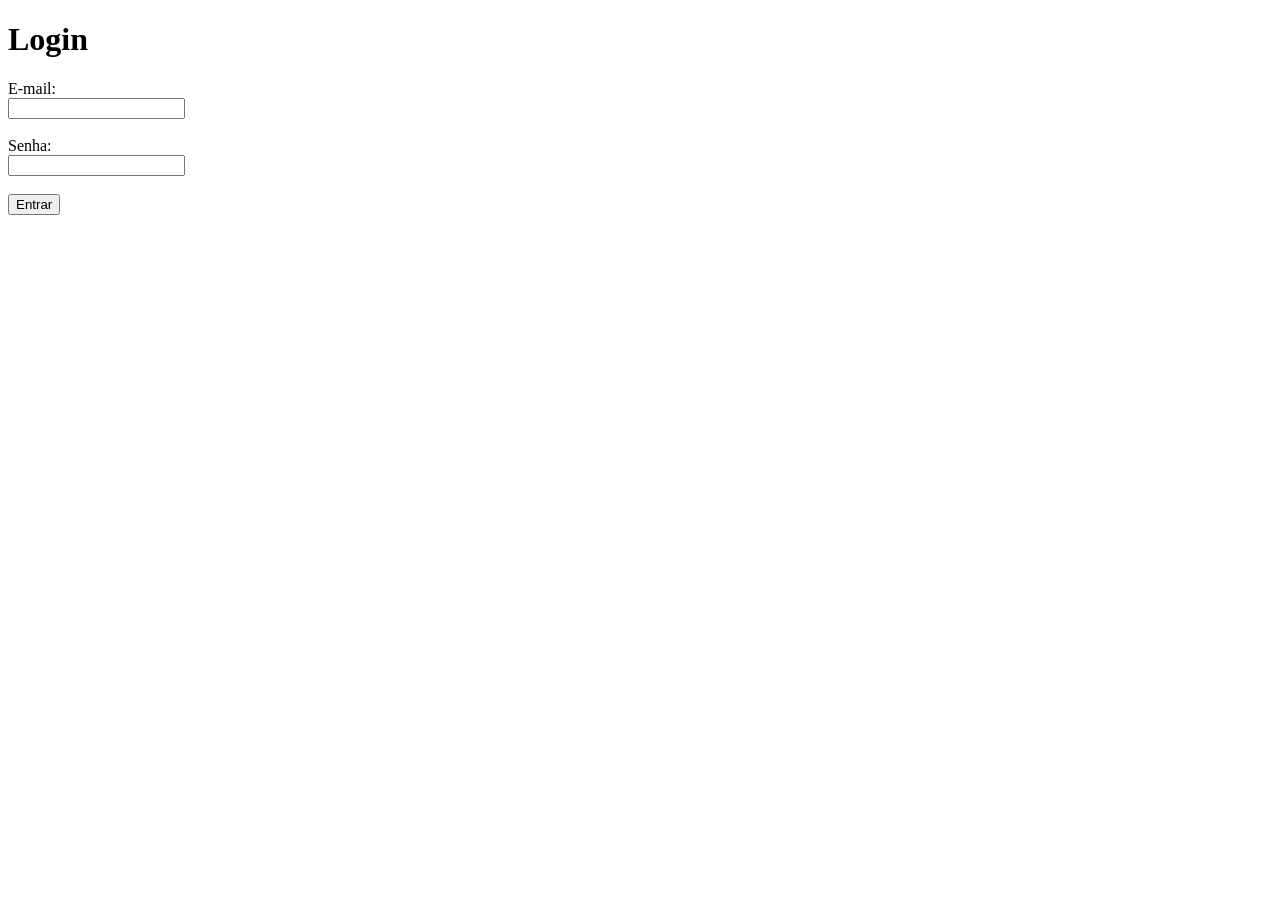
==== login.html @ 2dd4709a "Adiciona arquivos do projeto" ====
<!DOCTYPE html>
<html>
<head>
    <meta charset="UTF-8">
    <title>Login</title>
</head>
<body>

<h1>Login</h1>

<form id="formLogin">

    <label>E-mail:</label><br>
    <input type="email" id="email" required>

    <br><br>

    <label>Senha:</label><br>
    <input type="password" id="senha" required>

    <br><br>

    <button type="submit">
        Entrar
    </button>

</form>

<script src="js/login.js"></script>

</body>
</html>
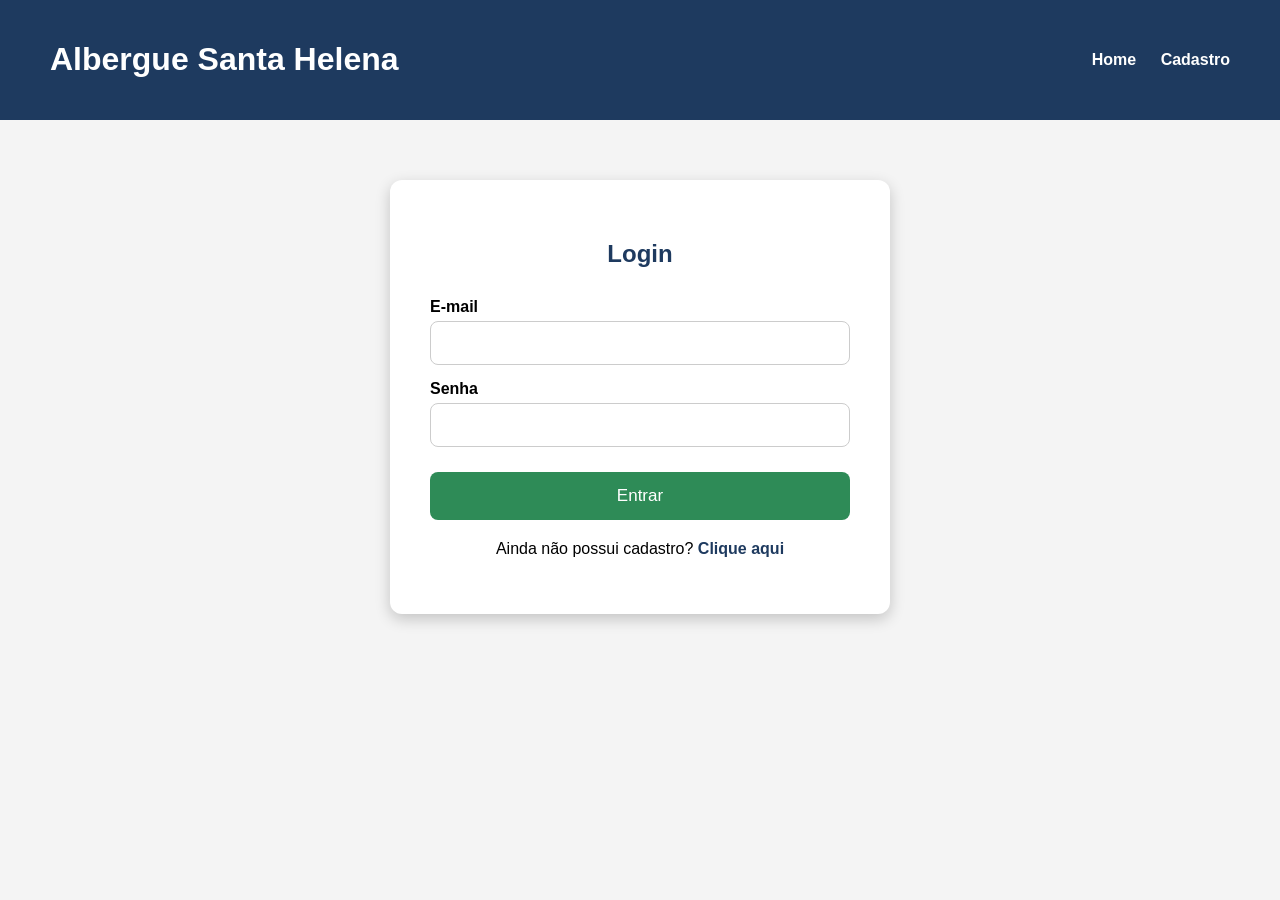
==== commit b6cb27c7: "Atualização do sistema do albergue" ====
--- a/login.html
+++ b/login.html
@@ -1,32 +1,74 @@
 <!DOCTYPE html>
-<html>
+<html lang="pt-br">
+
 <head>
+
     <meta charset="UTF-8">
+
     <title>Login</title>
+
+    <link rel="stylesheet" href="css/style.css">
+
 </head>
+
 <body>
 
-<h1>Login</h1>
+<header>
 
-<form id="formLogin">
+    <div class="logo">
 
-    <label>E-mail:</label><br>
-    <input type="email" id="email" required>
+        <h1>Albergue Santa Helena</h1>
 
-    <br><br>
+    </div>
 
-    <label>Senha:</label><br>
-    <input type="password" id="senha" required>
+    <nav>
 
-    <br><br>
+        <a href="index.html">Home</a>
+        <a href="cadastro.html">Cadastro</a>
 
-    <button type="submit">
-        Entrar
-    </button>
+    </nav>
 
-</form>
+</header>
+
+<div class="formulario">
+
+    <h2>Login</h2>
+
+    <form id="formLogin">
+
+        <label>E-mail</label>
+
+        <input
+        type="email"
+        id="email"
+        required>
+
+        <label>Senha</label>
+
+        <input
+        type="password"
+        id="senha"
+        required>
+
+        <button type="submit">
+            Entrar
+        </button>
+
+    </form>
+
+    <p>
+        Ainda não possui cadastro?
+        <a href="cadastro.html">
+
+            Clique aqui
+
+        </a>
+    </p>
+
+</div>
 
 <script src="js/login.js"></script>
 
 </body>
+
 </html>
--- a/css/style.css
+++ b/css/style.css
@@ -0,0 +1,305 @@
+body{
+
+    margin:0;
+
+    font-family:Arial;
+
+    background:#f4f4f4;
+
+}
+
+header{
+
+    background:#1E3A5F;
+
+    color:white;
+
+    display:flex;
+
+    justify-content:space-between;
+
+    align-items:center;
+
+    padding:20px 50px;
+
+}
+
+nav a{
+
+    color:white;
+
+    text-decoration:none;
+
+    margin-left:20px;
+
+    font-weight:bold;
+
+}
+
+nav a:hover{
+
+    color:#9fd4ff;
+
+}
+
+.banner{
+
+    height:450px;
+
+    display:flex;
+
+    flex-direction:column;
+
+    justify-content:center;
+
+    align-items:center;
+
+    color:white;
+
+    text-align:center;
+
+    background:url("../imagens/banner.png");
+
+    background-size:cover;
+
+    background-position:center;
+
+}
+
+.banner h2{
+
+    font-size:45px;
+
+    margin-bottom:10px;
+
+}
+
+.banner p{
+
+    font-size:22px;
+
+}
+
+.banner button{
+
+    margin-top:20px;
+
+    padding:15px 40px;
+
+    border:none;
+
+    background:#2E8B57;
+
+    color:white;
+
+    font-size:18px;
+
+    cursor:pointer;
+
+    border-radius:8px;
+
+}
+
+.banner button:hover{
+
+    background:#256d46;
+
+}
+
+section{
+
+    padding:60px;
+
+}
+
+.sobre{
+
+    text-align:center;
+
+}
+
+.cards{
+
+    display:flex;
+
+    justify-content:center;
+
+    gap:30px;
+
+    flex-wrap:wrap;
+
+}
+
+.card{
+
+    width:300px;
+
+    background:white;
+
+    border-radius:10px;
+
+    overflow:hidden;
+
+    box-shadow:0 5px 15px rgba(0,0,0,.2);
+
+    transition:.3s;
+
+    text-align:center;
+
+}
+
+.card:hover{
+
+    transform:translateY(-8px);
+
+}
+
+.card img{
+
+    width:100%;
+
+    height:220px;
+
+    object-fit:cover;
+
+}
+
+.card h3{
+
+    margin-top:20px;
+
+}
+
+.card p{
+
+    margin:10px;
+
+}
+
+footer{
+
+    background:#1E3A5F;
+
+    color:white;
+
+    text-align:center;
+
+    padding:30px;
+
+}
+
+/* ===== FORMULÁRIOS ===== */
+
+.formulario{
+
+    width:420px;
+
+    margin:60px auto;
+
+    background:white;
+
+    padding:40px;
+
+    border-radius:12px;
+
+    box-shadow:0 5px 15px rgba(0,0,0,.2);
+
+}
+
+.formulario h2{
+
+    text-align:center;
+
+    color:#1E3A5F;
+
+    margin-bottom:30px;
+
+}
+
+.formulario label{
+
+    display:block;
+
+    margin-top:15px;
+
+    margin-bottom:5px;
+
+    font-weight:bold;
+
+}
+
+.formulario input{
+
+    width:100%;
+
+    padding:12px;
+
+    border:1px solid #ccc;
+
+    border-radius:8px;
+
+    box-sizing:border-box;
+
+    font-size:16px;
+
+}
+
+.formulario input:focus{
+
+    border-color:#2E8B57;
+
+    outline:none;
+
+}
+
+.formulario button{
+
+    width:100%;
+
+    margin-top:25px;
+
+    padding:14px;
+
+    border:none;
+
+    border-radius:8px;
+
+    background:#2E8B57;
+
+    color:white;
+
+    font-size:17px;
+
+    cursor:pointer;
+
+}
+
+.formulario button:hover{
+
+    background:#256d46;
+
+}
+
+.formulario p{
+
+    text-align:center;
+
+    margin-top:20px;
+
+}
+
+.formulario a{
+
+    color:#1E3A5F;
+
+    text-decoration:none;
+
+    font-weight:bold;
+
+}
+
+.formulario a:hover{
+
+    text-decoration:underline;
+
+}
